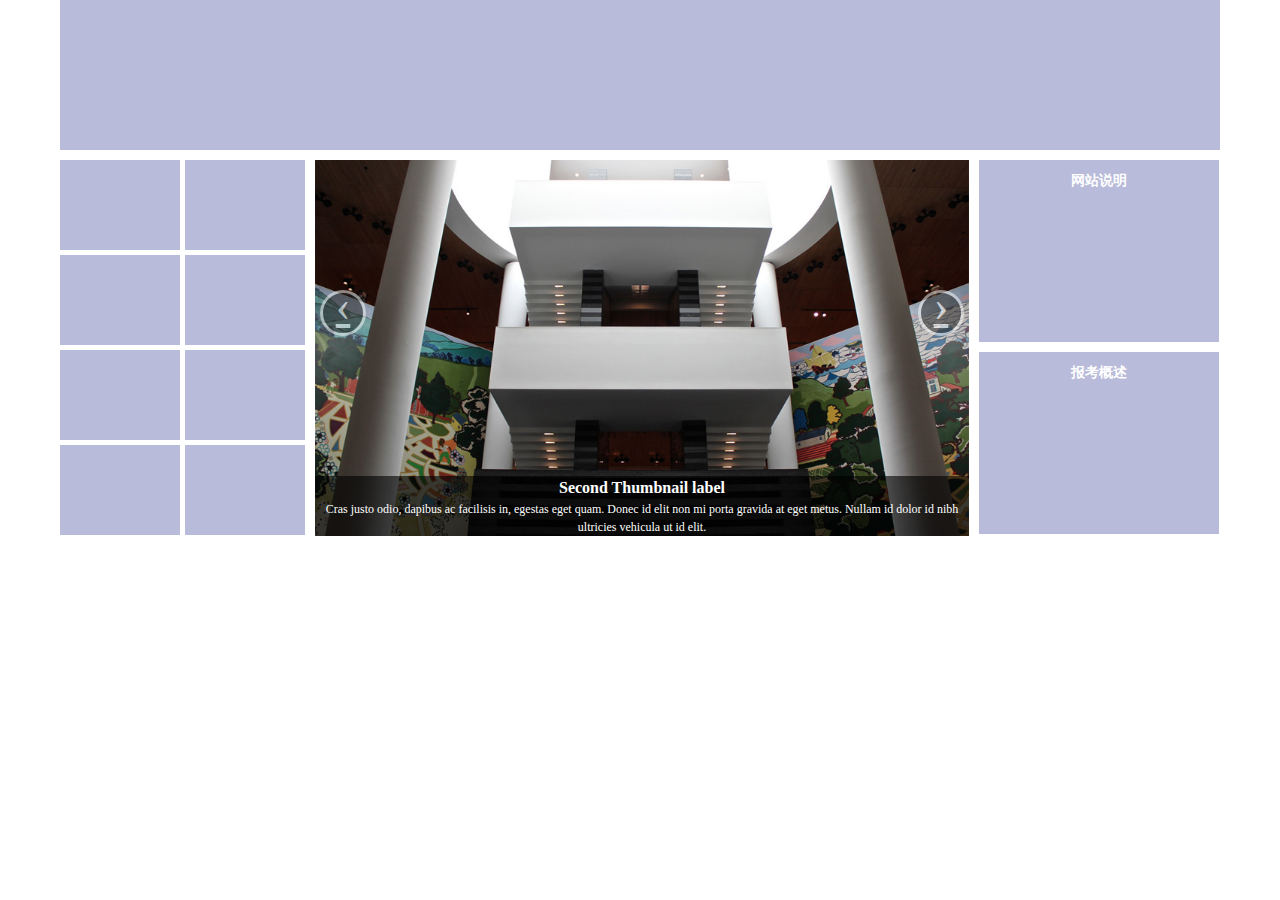
==== demo/index.html @ 2ab3c686 "优化" ====
<!DOCTYPE html>
<html>
  <head>
    <title>Bootstrap 101 Template</title>
    <meta content="text/html; charset=utf-8" http-equiv="Content-Type">
    <link rel="stylesheet" href="css/index.css">
  </head>
  <body>
    <div class="content">
      <div class="header thumbnail">
        <img src="" />
      </div>
      <div class="main">
        <div class="row-fluid">
          <ul class="thumbnails">
            <li>
              <a class="thumbnail" href="#">
              </a>
            </li>
            <li>
              <a class="thumbnail" href="#">
              </a>
            </li>
            <li>
              <a class="thumbnail" href="#">
              </a>
            </li>
            <li>
              <a class="thumbnail" href="#">
              </a>
            </li>
            <li>
              <a class="thumbnail" href="#">
              </a>
            </li>
            <li>
              <a class="thumbnail" href="#">
              </a>
            </li>
            <li>
              <a class="thumbnail" href="#">
              </a>
            </li>
            <li>
              <a class="thumbnail" href="#">
              </a>
            </li>
          </ul>
        </div>
        <div class="carousel slide" id="myCarousel">
          <ol class="carousel-indicators">
            <li class="" data-slide-to="0" data-target="#myCarousel"></li>
            <li data-slide-to="1" data-target="#myCarousel" class="active"></li>
            <li data-slide-to="2" data-target="#myCarousel"></li>
          </ol>
          <div class="carousel-inner">
            <div class="item">
              <img alt="" src="bootstrap-mdo-sfmoma-01.jpg">
              <div class="carousel-caption">
                <h3>First Thumbnail label</h3>
                <p>Cras justo odio, dapibus ac facilisis in, egestas eget quam. Donec id elit non mi porta gravida at eget metus. Nullam id dolor id nibh ultricies vehicula ut id elit.</p>
              </div>
            </div>
            <div class="item active">
              <img alt="" src="bootstrap-mdo-sfmoma-01.jpg">
              <div class="carousel-caption">
                <h3>Second Thumbnail label</h3>
                <p>Cras justo odio, dapibus ac facilisis in, egestas eget quam. Donec id elit non mi porta gravida at eget metus. Nullam id dolor id nibh ultricies vehicula ut id elit.</p>
              </div>
            </div>
            <div class="item">
              <img alt="" src="bootstrap-mdo-sfmoma-01.jpg">
              <div class="carousel-caption">
                <h4>Third Thumbnail label</h4>
                <p>Cras justo odio, dapibus ac facilisis in, egestas eget quam. Donec id elit non mi porta gravida at eget metus. Nullam id dolor id nibh ultricies vehicula ut id elit.</p>
              </div>
            </div>
          </div>
          <a data-slide="prev" href="#myCarousel" class="left carousel-control">‹</a>
          <a data-slide="next" href="#myCarousel" class="right carousel-control">›</a>
        </div>
        <div class="web-info thumbnail">
          <h4>网站说明</h4>
          <p></p>
        </div>      
        <div class="web-info thumbnail">
          <h4>报考概述</h4>
          <p></p>
        </div>
      </div>
      <footer class="footer">
        <ul>
          <li>
            联系我们
          </li>
          <li>
            |
          </li>
          <li>
            官方微博
          </li>
        </ul>
      </footer>
    </div>
    <script src="js/jquery-1.8.3.min.js"></script>
    <script src="js/bootstrap.min.js"></script>
  </body>
</html>
---- demo/css/index.css ----
ul,ol,li{
	margin: 0;
	padding: 0;
	list-style: none;
}

p,h1,h2,h3,h4,h5,h6{
	margin: 0;
	padding: 0;
}

h3{
	font-size: 16px;
}

h4{
	font-size: 14px;
}

html{	
	background: url(http://www.buaa.edu.cn/images/bg.jpg) no-repeat center center;
	background-size: 100% auto;
}

.thumbnail{
	background-color: rgba(78,86,161,0.4);
	border: none;
	border-radius: 0;
    transition: all 0.25s ease-in-out 0s;
}

body{
	margin: 0;
	color: #fff;
	font-family: 'microsoft yahei';
	font-size: 12px;
	line-height: 1.5;
}

.content{
	margin: 0 auto;
	width: 1160px;
}

.main{
	overflow: hidden;
}

.row-fluid{
	float: left;
}

.row-fluid ul{
	overflow: hidden;
	width: 250px;
}

.row-fluid li{
	float: left;	
	width: 120px;
	height: 90px;
	margin: 0 5px 5px 0;
	background-color: rgba(78,86,161,0.4);
}

.row-fluid img{
	display: block;
	width: 100px;
	height: 75px;
}

.carousel{
	position: relative;
	float: left;
	margin-left: 5px;
	width: 654px;
	height: 376px;
}

.carousel-indicators{
	display: none;
	bottom: 0;
	margin: 0 0 0 -50%;
	width: 100%; 
    left: 50%;
    padding-left: 0;
    position: absolute;
    text-align: center;
    z-index: 15;
}

.carousel-indicators li {
    background-color: #000;
    border: 1px solid #FFFFFF;
    border-radius: 10px;
    cursor: pointer;
    display: inline-block;
    height: 10px;
    margin: 1px;
    text-indent: -999px;
    width: 10px;
}

.carousel-indicators .active {
    background-color: #FFFFFF;
    height: 12px;
    margin: 0;
    width: 12px;
}

.carousel-caption{
	position: absolute;
	text-align: center;
	left: 0;
	bottom: 0;
	width: 100%;
	padding: 0;
	background: rgba(0,0,0,0.6);
}

.carousel-inner {
    overflow: hidden;
    position: relative;
    width: 100%;
    height: 100%;
}

.carousel-inner .item {
	height: 100%;
    display: none;
    position: relative;
    transition: left 0.6s ease-in-out 0s;
}

.carousel-inner .active{
	display: block;
}

.carousel-inner .active,
.carousel-inner .next,
.carousel-inner .prev {
  display: block;
}

.carousel-inner .active {
  left: 0;
}

.carousel-inner .next,
.carousel-inner .prev {
  position: absolute;
  top: 0;
  width: 100%;
}

.carousel-inner .next {
  left: 100%;
}

.carousel-inner .prev {
  left: -100%;
}

.carousel-inner .next.left,
.carousel-inner .prev.right {
  left: 0;
}

.carousel-inner .active.left {
  left: -100%;
}

.carousel-inner .active.right {
  left: 100%;
}

.web-info{
	float: left;
	padding: 10px;
	margin: 0 0 10px 10px;
	width: 220px;
	height: 162px;
}


.web-info h4{
	font-size: 14px;
	text-align: center;
}

.header{
	height: 150px;
	margin-bottom: 10px;
}

.carousel-control {
    background: none repeat scroll 0 0 #222222;
    border: 3px solid #FFFFFF;
    border-radius: 23px;
    color: #FFFFFF;
    font-size: 44px;
    font-weight: 100;
    height: 40px;
    left: 5px;
    line-height: 28px;
    margin-top: -20px;
    opacity: 0.5;
    position: absolute;
    text-align: center;
    top: 40%;
    width: 40px;
}
.carousel-control.right{
	left: auto;
	right: 5px;
}

.carousel-control:hover,
.carousel-control:focus {
  color: #ffffff;
  text-decoration: none;
  outline: none;
  opacity: 0.9;
  filter: alpha(opacity=90);
}

.carousel-inner img{
    height: auto;
    line-height: 1;
    max-width: 100%;
}

.footer{
	padding: 10px 0;
	margin-bottom: 20px;
}

.footer ul{
	overflow: hidden;
	margin: 0 auto;
	width: 180px;
}

.footer li{
	float: left;
	padding: 0 10px;
	font-size: 14px;
	color: #fff;
}
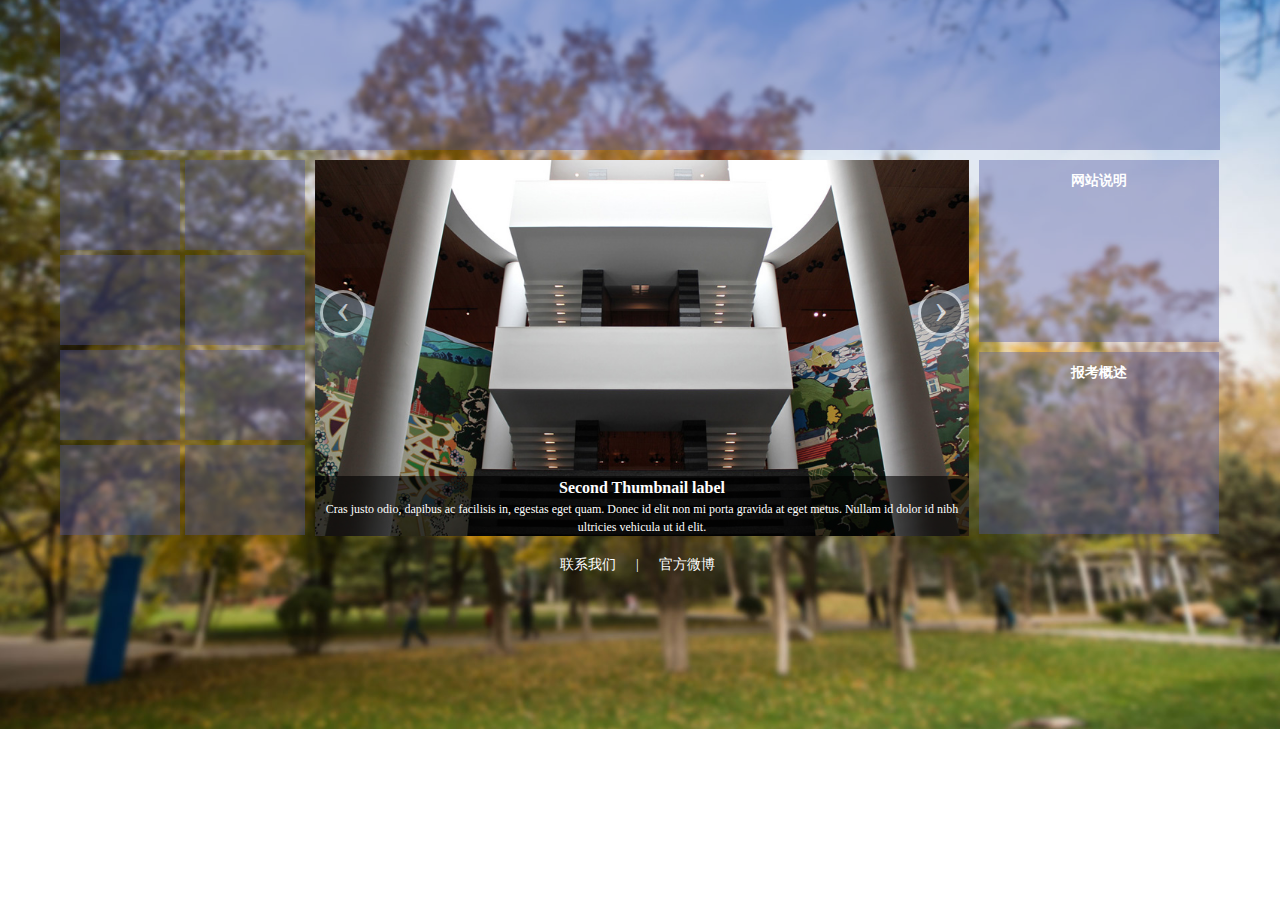
==== commit 40974464: "update" ====
--- a/demo/index.html
+++ b/demo/index.html
@@ -102,7 +102,7 @@
         </ul>
       </footer>
     </div>
-    <script src="js/jquery-1.8.3.min.js"></script>
-    <script src="js/bootstrap.min.js"></script>
+    <script type="text/javascript" src="js/jQuery.js"></script>
+    <script type="text/javascript" src="js/bootstrap.js"></script>
   </body>
 </html>--- a/demo/css/index.css
+++ b/demo/css/index.css
@@ -18,7 +18,7 @@
 }
 
 html{	
-	background: url(http://www.buaa.edu.cn/images/bg.jpg) no-repeat center center;
+	background: url(../images/bg.jpg) no-repeat center center;
 	background-size: 100% auto;
 }
 
@@ -202,11 +202,12 @@
     font-weight: 100;
     height: 40px;
     left: 5px;
-    line-height: 28px;
+    line-height: 32px;
     margin-top: -20px;
     opacity: 0.5;
     position: absolute;
     text-align: center;
+    text-decoration: none;
     top: 40%;
     width: 40px;
 }
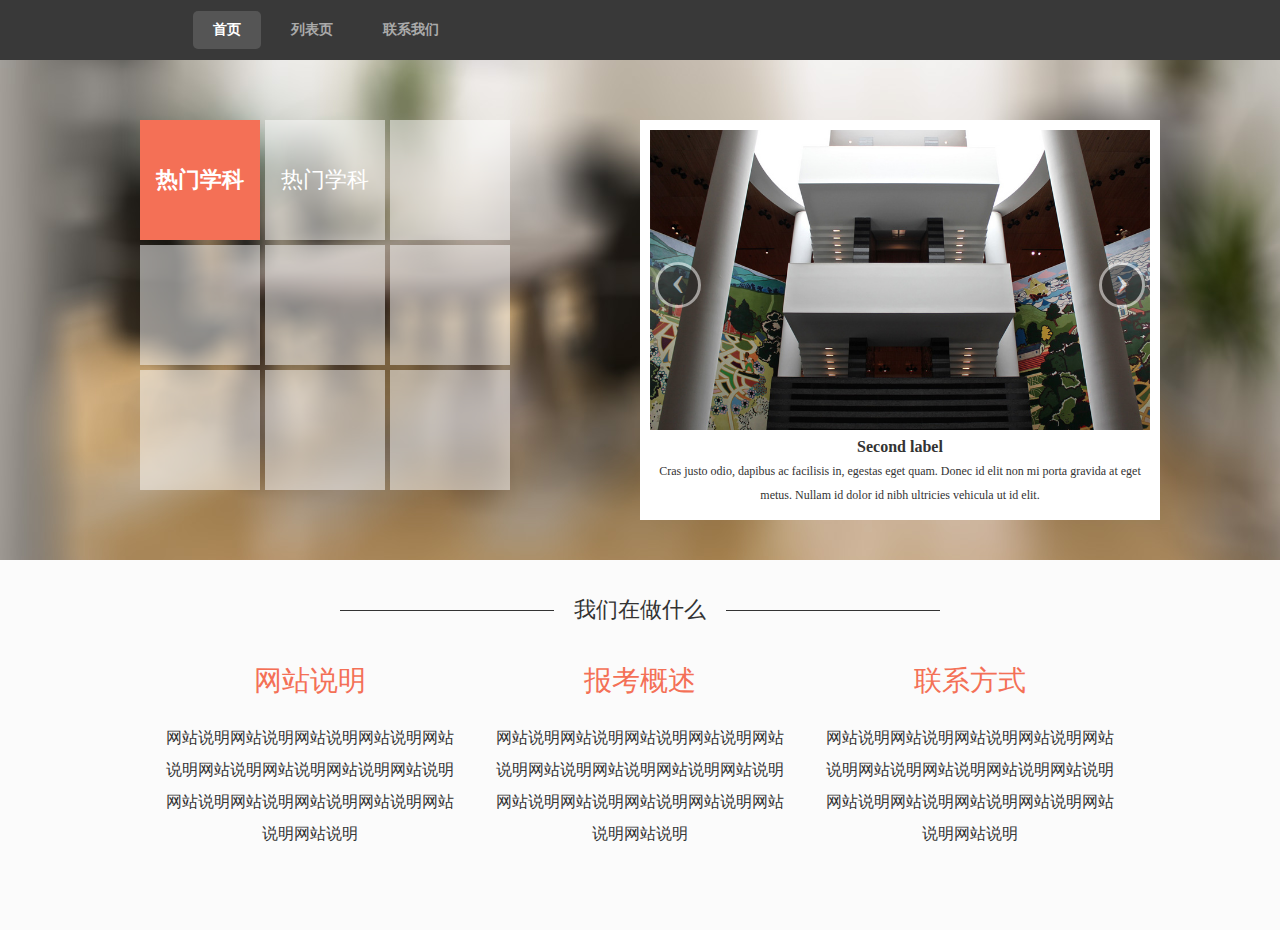
==== commit 420e0861: "优化前台页面" ====
--- a/demo/index.html
+++ b/demo/index.html
@@ -6,101 +6,112 @@
     <link rel="stylesheet" href="css/index.css">
   </head>
   <body>
-    <div class="content">
-      <div class="header thumbnail">
-        <img src="" />
-      </div>
-      <div class="main">
-        <div class="row-fluid">
-          <ul class="thumbnails">
-            <li>
-              <a class="thumbnail" href="#">
-              </a>
-            </li>
-            <li>
-              <a class="thumbnail" href="#">
-              </a>
-            </li>
-            <li>
-              <a class="thumbnail" href="#">
-              </a>
-            </li>
-            <li>
-              <a class="thumbnail" href="#">
-              </a>
-            </li>
-            <li>
-              <a class="thumbnail" href="#">
-              </a>
-            </li>
-            <li>
-              <a class="thumbnail" href="#">
-              </a>
-            </li>
-            <li>
-              <a class="thumbnail" href="#">
-              </a>
-            </li>
-            <li>
-              <a class="thumbnail" href="#">
-              </a>
-            </li>
+    <div class="header ">
+      <div class="header-box">
+        <div class="logo">
+          <a href=""></a>
+        </div>
+        <div class="main-nav">
+          <ul>
+            <li class="home-select nav-select"><a href="">首页</a></li>
+            <li><a href="">列表页</a></li>
+            <li><a href="">联系我们</a></li>
           </ul>
         </div>
-        <div class="carousel slide" id="myCarousel">
-          <ol class="carousel-indicators">
-            <li class="" data-slide-to="0" data-target="#myCarousel"></li>
-            <li data-slide-to="1" data-target="#myCarousel" class="active"></li>
-            <li data-slide-to="2" data-target="#myCarousel"></li>
-          </ol>
-          <div class="carousel-inner">
-            <div class="item">
-              <img alt="" src="bootstrap-mdo-sfmoma-01.jpg">
-              <div class="carousel-caption">
-                <h3>First Thumbnail label</h3>
-                <p>Cras justo odio, dapibus ac facilisis in, egestas eget quam. Donec id elit non mi porta gravida at eget metus. Nullam id dolor id nibh ultricies vehicula ut id elit.</p>
-              </div>
-            </div>
-            <div class="item active">
-              <img alt="" src="bootstrap-mdo-sfmoma-01.jpg">
-              <div class="carousel-caption">
-                <h3>Second Thumbnail label</h3>
-                <p>Cras justo odio, dapibus ac facilisis in, egestas eget quam. Donec id elit non mi porta gravida at eget metus. Nullam id dolor id nibh ultricies vehicula ut id elit.</p>
-              </div>
-            </div>
-            <div class="item">
-              <img alt="" src="bootstrap-mdo-sfmoma-01.jpg">
-              <div class="carousel-caption">
-                <h4>Third Thumbnail label</h4>
-                <p>Cras justo odio, dapibus ac facilisis in, egestas eget quam. Donec id elit non mi porta gravida at eget metus. Nullam id dolor id nibh ultricies vehicula ut id elit.</p>
-              </div>
+      </div>
+    </div>     
+    <div class="main">
+      <div class="row-fluid">
+        <ul>
+          <li class="row-first">
+            <a class="" href="#">
+              热门学科
+            </a>
+          </li>
+          <li>
+            <a class="" href="#">
+              热门学科
+            </a>
+          </li>
+          <li>
+            <a class="" href="#">
+            </a>
+          </li>
+          <li>
+            <a class="" href="#">
+            </a>
+          </li>
+          <li>
+            <a class="" href="#">
+            </a>
+          </li>
+          <li>
+            <a class="" href="#">
+            </a>
+          </li>
+          <li>
+            <a class="" href="#">
+            </a>
+          </li>
+          <li>
+            <a class="" href="#">
+            </a>
+          </li>
+          <li>
+            <a class="" href="#">
+            </a>
+          </li>
+        </ul>
+      </div>
+      <div class="carousel slide" id="myCarousel">
+        <ol class="carousel-indicators">
+          <li class="" data-slide-to="0" data-target="#myCarousel"></li>
+          <li data-slide-to="1" data-target="#myCarousel" class="active"></li>
+          <li data-slide-to="2" data-target="#myCarousel"></li>
+        </ol>
+        <div class="carousel-inner">
+          <div class="item">
+            <img alt="" src="bootstrap-mdo-sfmoma-01.jpg">
+            <div class="carousel-caption">
+              <h3>First  label</h3>
+              <p>Cras justo odio, dapibus ac facilisis in, egestas eget quam. Donec id elit non mi porta gravida at eget metus. Nullam id dolor id nibh ultricies vehicula ut id elit.</p>
             </div>
           </div>
-          <a data-slide="prev" href="#myCarousel" class="left carousel-control">‹</a>
-          <a data-slide="next" href="#myCarousel" class="right carousel-control">›</a>
+          <div class="item active">
+            <img alt="" src="bootstrap-mdo-sfmoma-01.jpg">
+            <div class="carousel-caption">
+              <h3>Second  label</h3>
+              <p>Cras justo odio, dapibus ac facilisis in, egestas eget quam. Donec id elit non mi porta gravida at eget metus. Nullam id dolor id nibh ultricies vehicula ut id elit.</p>
+            </div>
+          </div>
+          <div class="item">
+            <img alt="" src="bootstrap-mdo-sfmoma-01.jpg">
+            <div class="carousel-caption">
+              <h3>Third  label</h3>
+              <p>Cras justo odio, dapibus ac facilisis in, egestas eget quam. Donec id elit non mi porta gravida at eget metus. Nullam id dolor id nibh ultricies vehicula ut id elit.</p>
+            </div>
+          </div>
         </div>
-        <div class="web-info thumbnail">
-          <h4>网站说明</h4>
-          <p></p>
-        </div>      
-        <div class="web-info thumbnail">
-          <h4>报考概述</h4>
-          <p></p>
-        </div>
+        <a data-slide="prev" href="#myCarousel" class="left carousel-control">‹</a>
+        <a data-slide="next" href="#myCarousel" class="right carousel-control">›</a>
       </div>
-      <footer class="footer">
-        <ul>
-          <li>
-            联系我们
-          </li>
-          <li>
-            |
-          </li>
-          <li>
-            官方微博
-          </li>
-        </ul>
-      </footer>
+    </div>
+    <div class="content"> 
+      <div class="section-title">
+        <span>我们在做什么</span>
+      </div>
+      <div class="web-info ">
+        <h4>网站说明</h4>
+        <p>网站说明网站说明网站说明网站说明网站说明网站说明网站说明网站说明网站说明网站说明网站说明网站说明网站说明网站说明网站说明</p>
+      </div>      
+      <div class="web-info ">
+        <h4>报考概述</h4>
+        <p>网站说明网站说明网站说明网站说明网站说明网站说明网站说明网站说明网站说明网站说明网站说明网站说明网站说明网站说明网站说明</p>
+      </div>   
+      <div class="web-info ">
+        <h4>联系方式</h4>
+        <p>网站说明网站说明网站说明网站说明网站说明网站说明网站说明网站说明网站说明网站说明网站说明网站说明网站说明网站说明网站说明</p>
+      </div>
     </div>
     <script type="text/javascript" src="js/jQuery.js"></script>
     <script type="text/javascript" src="js/bootstrap.js"></script>
--- a/demo/css/index.css
+++ b/demo/css/index.css
@@ -3,32 +3,25 @@
 	padding: 0;
 	list-style: none;
 }
-
+a:hover{
+    transition: color 0.3s ease-in-out 0s;
+}
+li:hover{
+    transition: background 0.3s ease-in-out 0s;
+}
 p,h1,h2,h3,h4,h5,h6{
 	margin: 0;
 	padding: 0;
 }
-
+body{	
+	background-color: #FBFBFB;
+}
 h3{
 	font-size: 16px;
 }
-
 h4{
 	font-size: 14px;
 }
-
-html{	
-	background: url(../images/bg.jpg) no-repeat center center;
-	background-size: 100% auto;
-}
-
-.thumbnail{
-	background-color: rgba(78,86,161,0.4);
-	border: none;
-	border-radius: 0;
-    transition: all 0.25s ease-in-out 0s;
-}
-
 body{
 	margin: 0;
 	color: #fff;
@@ -36,47 +29,56 @@
 	font-size: 12px;
 	line-height: 1.5;
 }
-
 .content{
-	margin: 0 auto;
-	width: 1160px;
-}
-
+	margin: 0 auto 80px;
+	width: 1020px;
+	overflow: hidden;
+}
 .main{
+	position: relative;
 	overflow: hidden;
-}
-
+	margin-top: 60px;
+	height: 500px;
+	background: url(../images/banner_bg2.jpg) center top #C5C4C0;
+}
 .row-fluid{
 	float: left;
 }
-
-.row-fluid ul{
-	overflow: hidden;
-	width: 250px;
-}
-
+.row-fluid ul {
+    left: 50%;
+    margin-left: -500px;
+    overflow: hidden;
+    position: absolute;
+    top: 60px;
+    width: 375px;
+}
 .row-fluid li{
 	float: left;	
 	width: 120px;
-	height: 90px;
+	height: 120px;
 	margin: 0 5px 5px 0;
-	background-color: rgba(78,86,161,0.4);
-}
-
+	background-color: rgba(255,255,255,0.5);
+	cursor: pointer;
+	text-align: center;
+}
+.row-fluid li:hover{
+	 background-color: #F47056;
+}
 .row-fluid img{
 	display: block;
 	width: 100px;
 	height: 75px;
 }
-
-.carousel{
-	position: relative;
-	float: left;
-	margin-left: 5px;
-	width: 654px;
-	height: 376px;
-}
-
+.carousel {
+    border: 10px solid #FFFFFF;
+    height: 300px;
+    left: 50%;
+    overflow: hidden;
+    padding-bottom: 80px;
+    position: absolute;
+    top: 60px;
+    width: 500px;
+}
 .carousel-indicators{
 	display: none;
 	bottom: 0;
@@ -88,7 +90,6 @@
     text-align: center;
     z-index: 15;
 }
-
 .carousel-indicators li {
     background-color: #000;
     border: 1px solid #FFFFFF;
@@ -100,99 +101,136 @@
     text-indent: -999px;
     width: 10px;
 }
-
 .carousel-indicators .active {
     background-color: #FFFFFF;
     height: 12px;
     margin: 0;
     width: 12px;
 }
-
 .carousel-caption{
 	position: absolute;
 	text-align: center;
 	left: 0;
-	bottom: 0;
+	bottom: -80px;
 	width: 100%;
 	padding: 0;
-	background: rgba(0,0,0,0.6);
-}
-
+	background-color: #fff;
+	height: 80px;
+	color: #333;
+}
+.carousel-caption h3{
+	margin-top: 5px;
+}
+.carousel-caption p{
+	line-height: 2;
+}
 .carousel-inner {
-    overflow: hidden;
     position: relative;
     width: 100%;
     height: 100%;
 }
-
 .carousel-inner .item {
 	height: 100%;
     display: none;
     position: relative;
     transition: left 0.6s ease-in-out 0s;
 }
-
 .carousel-inner .active{
 	display: block;
 }
-
 .carousel-inner .active,
 .carousel-inner .next,
 .carousel-inner .prev {
-  display: block;
-}
-
+  	display: block;
+}
 .carousel-inner .active {
-  left: 0;
-}
-
+  	left: 0;
+}
 .carousel-inner .next,
 .carousel-inner .prev {
-  position: absolute;
-  top: 0;
-  width: 100%;
-}
-
+  	position: absolute;
+  	top: 0;
+  	width: 100%;
+}
 .carousel-inner .next {
-  left: 100%;
-}
-
+  	left: 100%;
+}
 .carousel-inner .prev {
-  left: -100%;
-}
-
+  	left: -100%;
+}
 .carousel-inner .next.left,
 .carousel-inner .prev.right {
-  left: 0;
-}
-
+  	left: 0;
+}
 .carousel-inner .active.left {
-  left: -100%;
-}
-
+  	left: -100%;
+}
 .carousel-inner .active.right {
-  left: 100%;
-}
-
+  	left: 100%;
+}
 .web-info{
 	float: left;
-	padding: 10px;
-	margin: 0 0 10px 10px;
-	width: 220px;
-	height: 162px;
-}
-
-
+	width: 300px;
+	margin-left: 30px;
+}
 .web-info h4{
-	font-size: 14px;
+	font-size: 28px;
 	text-align: center;
-}
-
-.header{
-	height: 150px;
-	margin-bottom: 10px;
-}
-
+	color: #F47056;
+	font-weight: normal;
+}
+.web-info p {
+    color: #333;
+    font-size: 16px;
+    line-height: 2;
+    margin-top: 20px;
+    text-align: center;
+    font-family: 'simsun';
+}
+.header {
+    background-color: #393939;
+    height: 60px;
+    left: 0;
+    position: fixed;
+    top: 0;
+    transition: all 0.3s ease-out 0s;
+    width: 100%;
+    z-index: 200;
+}
+.header-box {
+    margin: 0 auto;
+    width: 905px;
+}
+.main-nav {
+    display: inline;
+    float: left;
+    line-height: 28px;
+    margin-top: 11px;
+    z-index: 200;
+}
+.main-nav li {
+    display: inline;
+    float: left;
+    padding: 5px 20px;
+    margin: 0 5px;
+    z-index: 79;
+    border-radius: 5px;
+}
+.main-nav li a {
+    color: #aaa;
+    font-weight: bold;
+    text-decoration: none;
+    font-size: 14px;
+}
+.main-nav li a:hover{
+	color: #fff;
+}
+.main-nav .nav-select {
+    background-color: #555;
+}
+.main-nav .nav-select a{
+	color: #fff;
+}
 .carousel-control {
     background: none repeat scroll 0 0 #222222;
     border: 3px solid #FFFFFF;
@@ -215,36 +253,68 @@
 	left: auto;
 	right: 5px;
 }
-
 .carousel-control:hover,
 .carousel-control:focus {
-  color: #ffffff;
-  text-decoration: none;
-  outline: none;
-  opacity: 0.9;
-  filter: alpha(opacity=90);
-}
-
+  	color: #ffffff;
+  	text-decoration: none;
+  	outline: none;
+  	opacity: 0.9;
+  	filter: alpha(opacity=90);
+}
 .carousel-inner img{
-    height: auto;
+    height: 100%;
     line-height: 1;
-    max-width: 100%;
-}
-
+    width: 100%;
+}
 .footer{
 	padding: 10px 0;
 	margin-bottom: 20px;
 }
-
 .footer ul{
 	overflow: hidden;
 	margin: 0 auto;
 	width: 180px;
 }
-
 .footer li{
 	float: left;
 	padding: 0 10px;
 	font-size: 14px;
 	color: #fff;
 }
+.section-title {
+    font-size: 22px;
+    margin: auto;
+    text-align: center;
+    width: 600px;
+    height: 100px;
+    line-height: 100px;
+}
+.section-title span {
+    padding: 0 20px;
+    position: relative;
+    z-index: 5;
+    color: #333;
+    background-color: #FBFBFB;
+}
+.section-title:before {
+    border-top: 1px solid #333333;
+    content: "";
+    display: block;
+    height: 1px;
+    margin-top: 50px;
+    position: absolute;
+    width: 600px;
+    z-index: 1;
+}
+.row-fluid .row-first{
+	background-color: #F47056;
+}
+.row-fluid a{
+	color: #fff;
+	line-height: 120px;
+	text-decoration: none;
+	font-size: 22px;
+}
+.row-fluid .row-first a{
+	font-weight: bold;
+}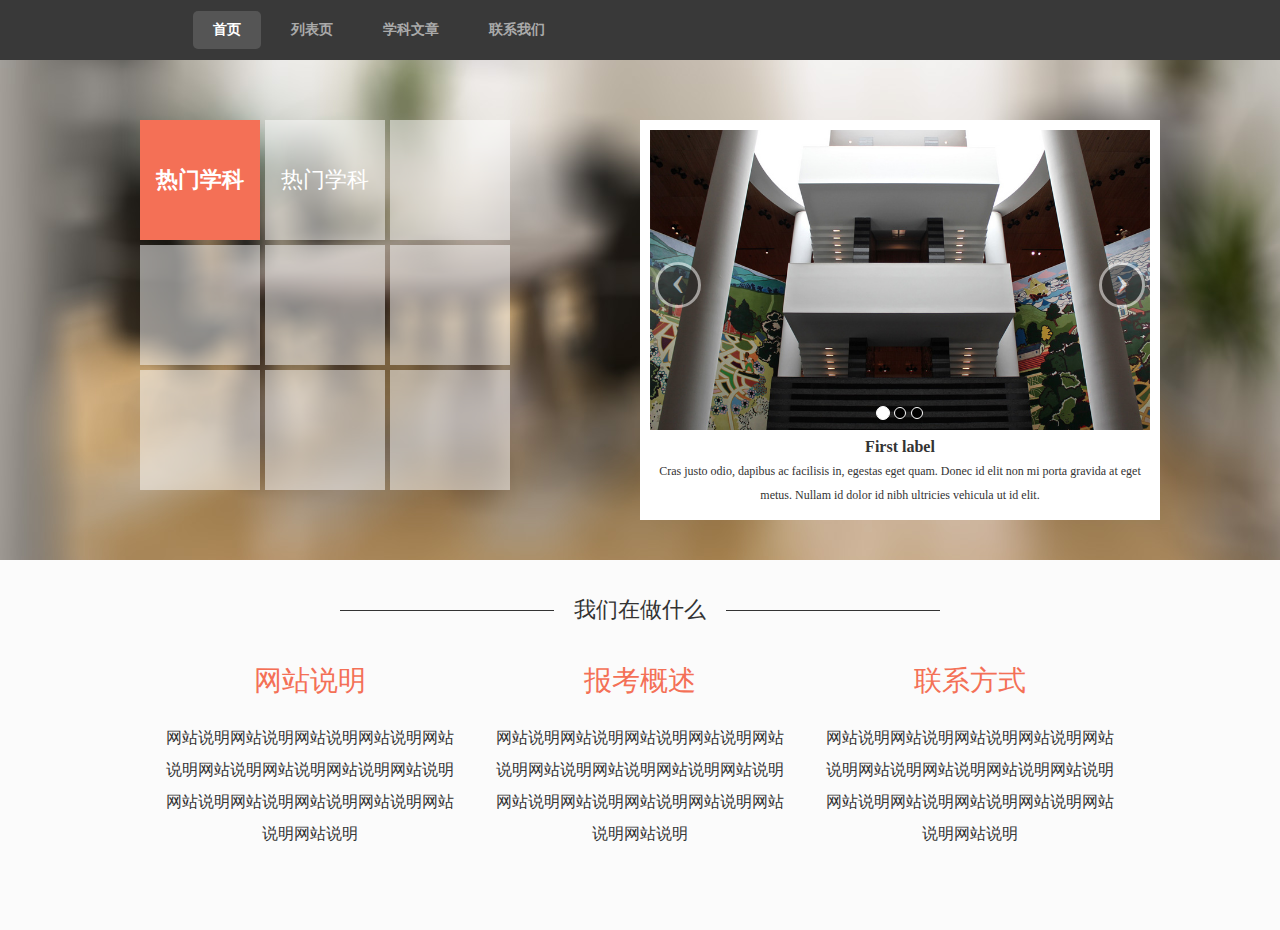
==== commit 2909ef93: "update" ====
--- a/demo/index.html
+++ b/demo/index.html
@@ -15,6 +15,7 @@
           <ul>
             <li class="home-select nav-select"><a href="">首页</a></li>
             <li><a href="">列表页</a></li>
+            <li><a href="">学科文章</a></li>
             <li><a href="">联系我们</a></li>
           </ul>
         </div>
@@ -63,21 +64,21 @@
           </li>
         </ul>
       </div>
-      <div class="carousel slide" id="myCarousel">
+      <div class="carousel slide" id="myCarousel" data-ride="carousel">
         <ol class="carousel-indicators">
-          <li class="" data-slide-to="0" data-target="#myCarousel"></li>
-          <li data-slide-to="1" data-target="#myCarousel" class="active"></li>
+          <li class="active" data-slide-to="0" data-target="#myCarousel"></li>
+          <li data-slide-to="1" data-target="#myCarousel"></li>
           <li data-slide-to="2" data-target="#myCarousel"></li>
         </ol>
         <div class="carousel-inner">
-          <div class="item">
+          <div class="item active">
             <img alt="" src="bootstrap-mdo-sfmoma-01.jpg">
             <div class="carousel-caption">
               <h3>First  label</h3>
               <p>Cras justo odio, dapibus ac facilisis in, egestas eget quam. Donec id elit non mi porta gravida at eget metus. Nullam id dolor id nibh ultricies vehicula ut id elit.</p>
             </div>
           </div>
-          <div class="item active">
+          <div class="item">
             <img alt="" src="bootstrap-mdo-sfmoma-01.jpg">
             <div class="carousel-caption">
               <h3>Second  label</h3>
@@ -113,6 +114,7 @@
         <p>网站说明网站说明网站说明网站说明网站说明网站说明网站说明网站说明网站说明网站说明网站说明网站说明网站说明网站说明网站说明</p>
       </div>
     </div>
+    <script>window._bd_share_config={"common":{"bdSnsKey":{},"bdText":"","bdMini":"1","bdMiniList":["mshare","qzone","tsina","weixin","renren","tqq","tieba","douban","sqq"],"bdPic":"","bdStyle":"0","bdSize":"16"},"slide":{"type":"slide","bdImg":"5","bdPos":"right","bdTop":"100"}};with(document)0[(getElementsByTagName('head')[0]||body).appendChild(createElement('script')).src='http://bdimg.share.baidu.com/static/api/js/share.js?v=89860593.js?cdnversion='+~(-new Date()/36e5)];</script>
     <script type="text/javascript" src="js/jQuery.js"></script>
     <script type="text/javascript" src="js/bootstrap.js"></script>
   </body>
--- a/demo/css/index.css
+++ b/demo/css/index.css
@@ -80,8 +80,7 @@
     width: 500px;
 }
 .carousel-indicators{
-	display: none;
-	bottom: 0;
+	bottom: 85px;
 	margin: 0 0 0 -50%;
 	width: 100%; 
     left: 50%;
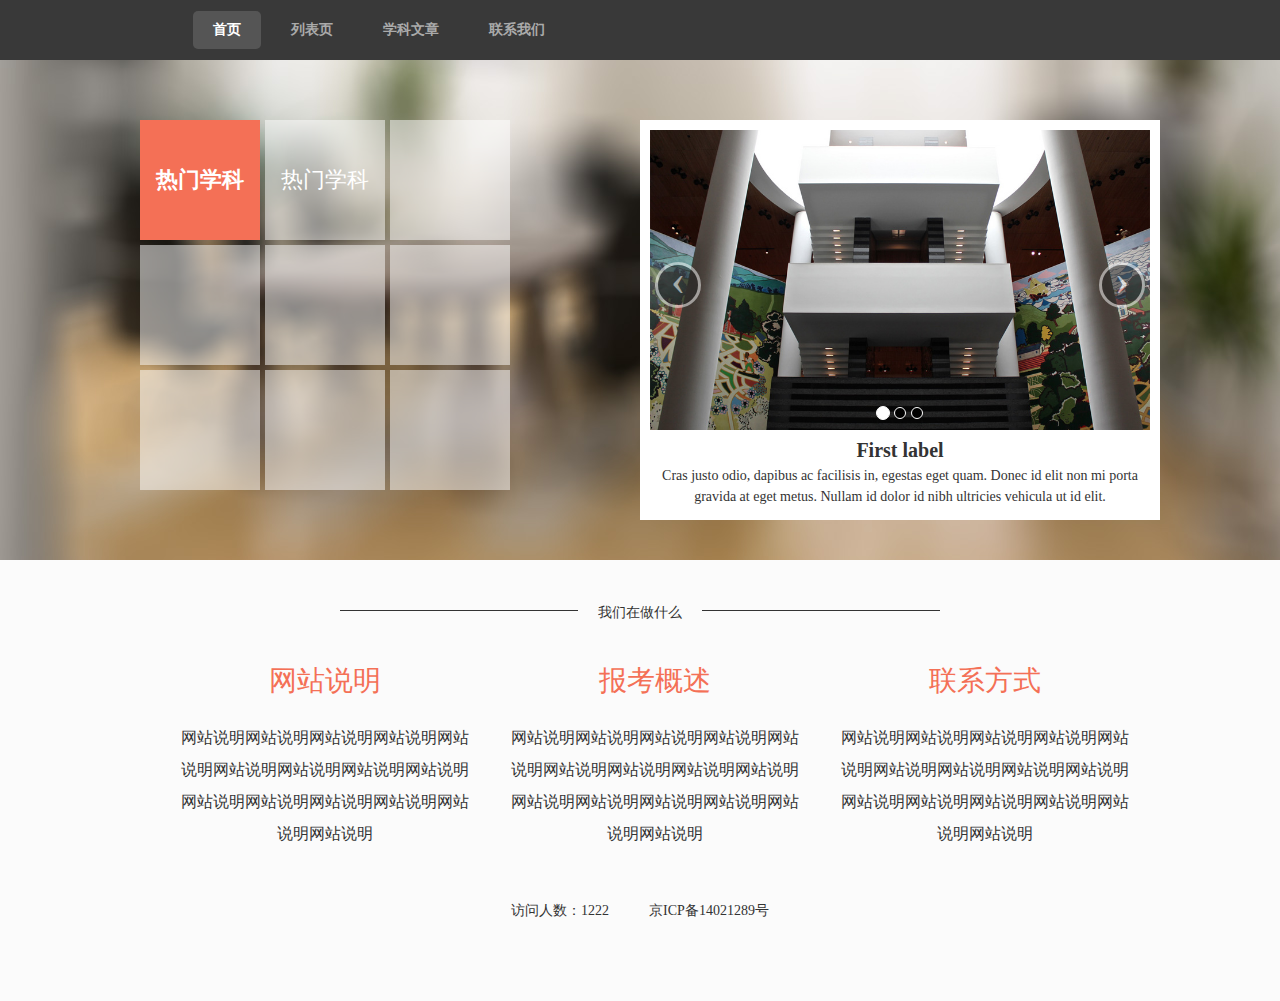
==== commit af5713ba: "debug" ====
--- a/demo/index.html
+++ b/demo/index.html
@@ -113,6 +113,7 @@
         <h4>联系方式</h4>
         <p>网站说明网站说明网站说明网站说明网站说明网站说明网站说明网站说明网站说明网站说明网站说明网站说明网站说明网站说明网站说明</p>
       </div>
+      <span>访问人数：1222</span><span>京ICP备14021289号</span>
     </div>
     <script>window._bd_share_config={"common":{"bdSnsKey":{},"bdText":"","bdMini":"1","bdMiniList":["mshare","qzone","tsina","weixin","renren","tqq","tieba","douban","sqq"],"bdPic":"","bdStyle":"0","bdSize":"16"},"slide":{"type":"slide","bdImg":"5","bdPos":"right","bdTop":"100"}};with(document)0[(getElementsByTagName('head')[0]||body).appendChild(createElement('script')).src='http://bdimg.share.baidu.com/static/api/js/share.js?v=89860593.js?cdnversion='+~(-new Date()/36e5)];</script>
     <script type="text/javascript" src="js/jQuery.js"></script>
--- a/demo/css/index.css
+++ b/demo/css/index.css
@@ -17,7 +17,7 @@
 	background-color: #FBFBFB;
 }
 h3{
-	font-size: 16px;
+	font-size: 20px;
 }
 h4{
 	font-size: 14px;
@@ -31,8 +31,14 @@
 }
 .content{
 	margin: 0 auto 80px;
-	width: 1020px;
+	width: 990px;
+    text-align: center;
 	overflow: hidden;
+}
+.content span{
+    margin: 0 20px;
+    color: #333;
+    font-size: 14px;
 }
 .main{
 	position: relative;
@@ -121,7 +127,7 @@
 	margin-top: 5px;
 }
 .carousel-caption p{
-	line-height: 2;
+    font-size: 14px;
 }
 .carousel-inner {
     position: relative;
@@ -170,7 +176,7 @@
 .web-info{
 	float: left;
 	width: 300px;
-	margin-left: 30px;
+	margin: 0 0 50px 30px;
 }
 .web-info h4{
 	font-size: 28px;
@@ -178,13 +184,18 @@
 	color: #F47056;
 	font-weight: normal;
 }
-.web-info p {
+.web-info p{
     color: #333;
     font-size: 16px;
     line-height: 2;
     margin-top: 20px;
     text-align: center;
     font-family: 'simsun';
+}
+.web-info a{
+    padding-left: 15px;
+    color: #F47056;   
+    text-decoration: none; 
 }
 .header {
     background-color: #393939;
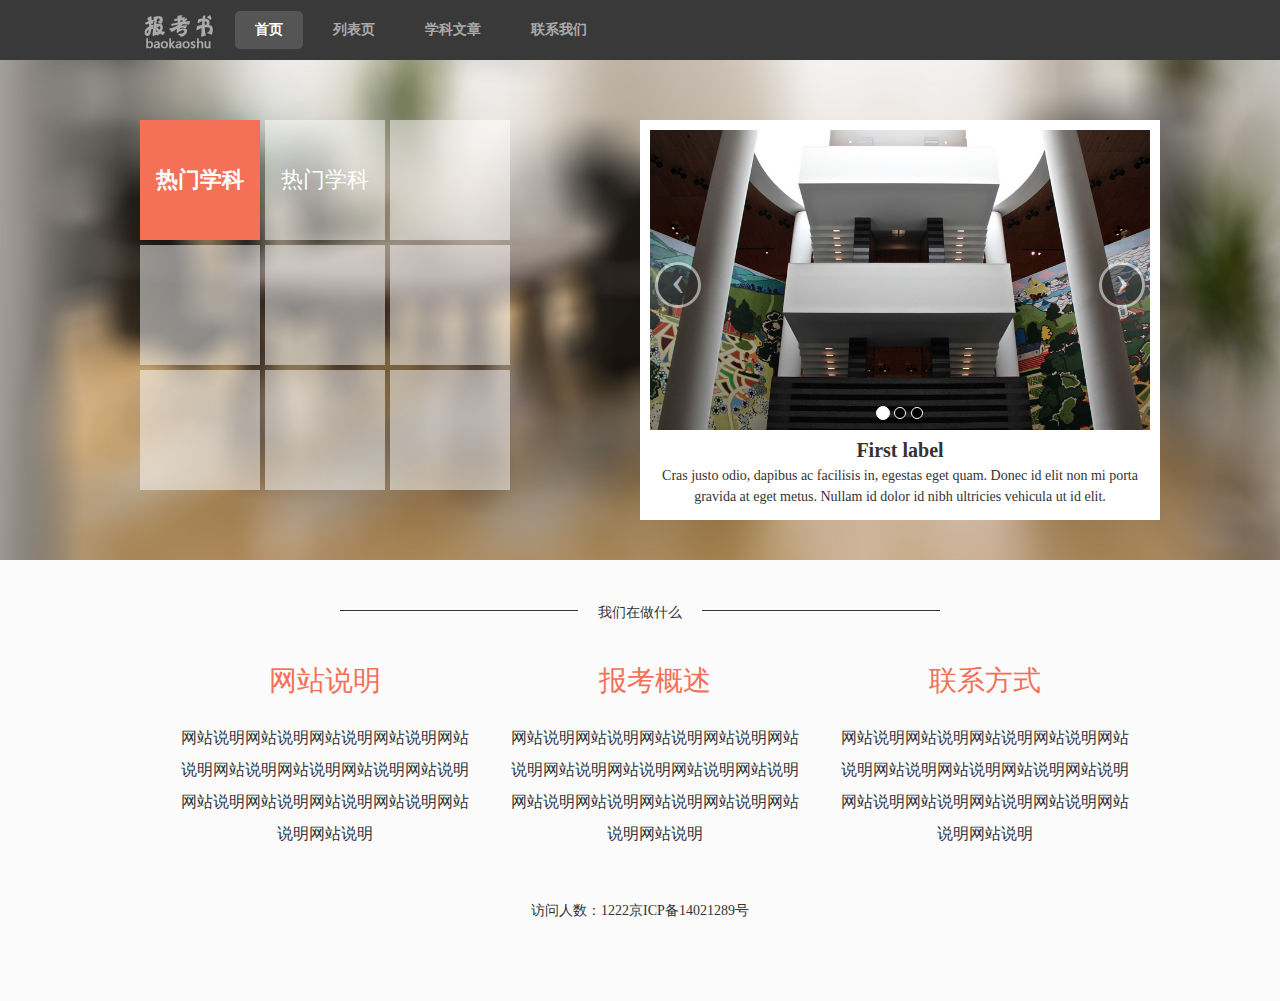
==== commit e6176bd7: "增加logo图片" ====
--- a/demo/index.html
+++ b/demo/index.html
@@ -9,7 +9,7 @@
     <div class="header ">
       <div class="header-box">
         <div class="logo">
-          <a href=""></a>
+          <a href=""><img src="logo.png" /></a>
         </div>
         <div class="main-nav">
           <ul>
--- a/demo/css/index.css
+++ b/demo/css/index.css
@@ -36,9 +36,12 @@
 	overflow: hidden;
 }
 .content span{
-    margin: 0 20px;
     color: #333;
     font-size: 14px;
+}
+.content span a{
+    color: #333;
+    text-decoration: none;
 }
 .main{
 	position: relative;
@@ -126,6 +129,10 @@
 .carousel-caption h3{
 	margin-top: 5px;
 }
+.carousel-caption a{
+    color: #333;
+    text-decoration: none;
+}
 .carousel-caption p{
     font-size: 14px;
 }
@@ -209,7 +216,15 @@
 }
 .header-box {
     margin: 0 auto;
-    width: 905px;
+    width: 1000px;
+    overflow: hidden;
+}
+.logo {
+    display: inline;
+    float: left;
+    margin-top: 12px;
+    overflow: hidden;
+    width: 90px;
 }
 .main-nav {
     display: inline;
@@ -327,4 +342,7 @@
 }
 .row-fluid .row-first a{
 	font-weight: bold;
+}
+.contact-us img {
+    width: 150px;
 }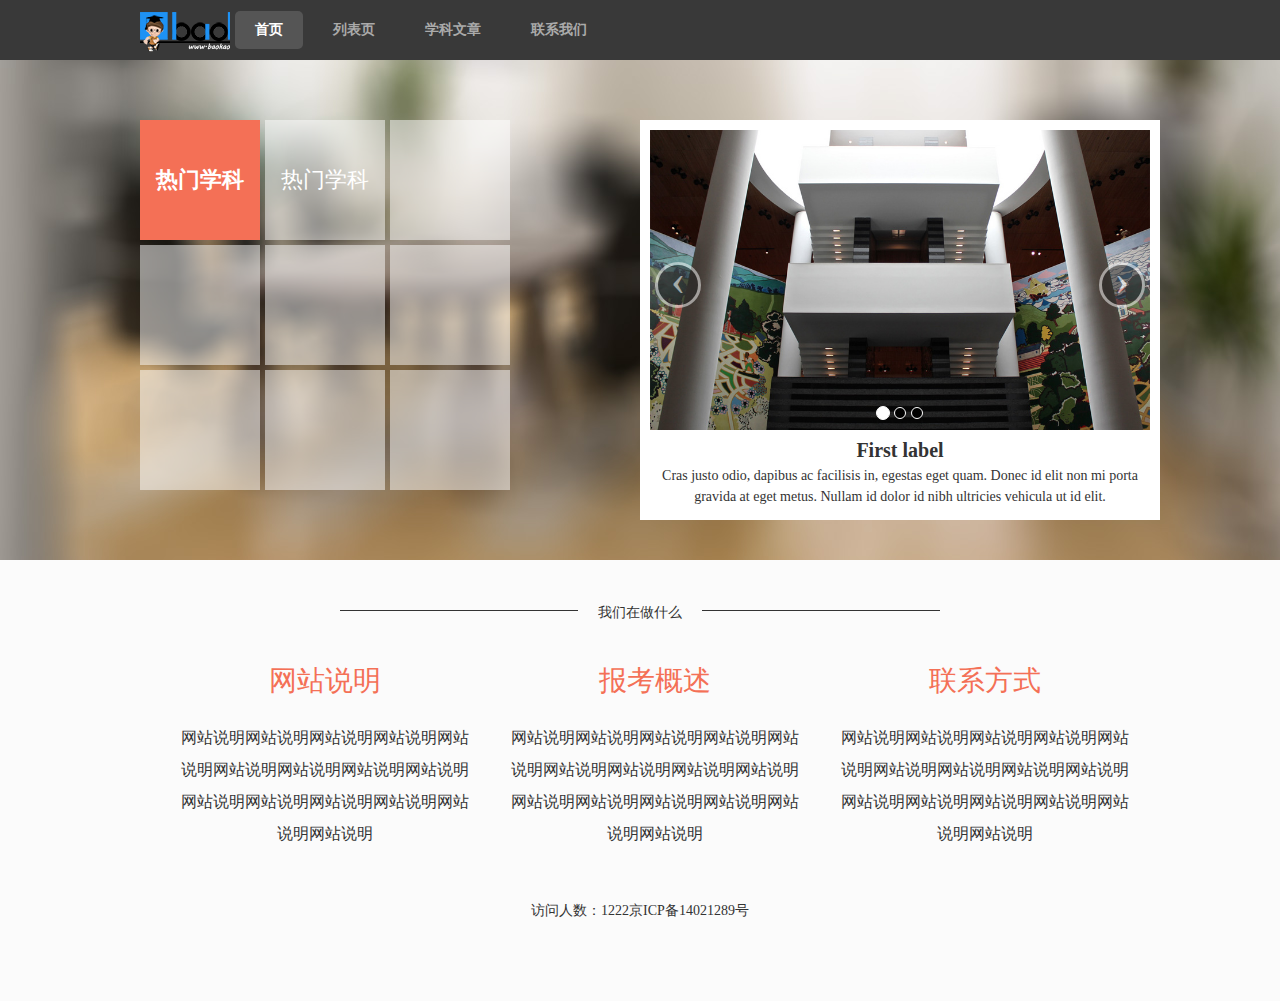
==== commit 4e35e882: "修改logo" ====
--- a/demo/index.html
+++ b/demo/index.html
@@ -9,7 +9,7 @@
     <div class="header ">
       <div class="header-box">
         <div class="logo">
-          <a href=""><img src="logo.png" /></a>
+          <a href=""><img src="logobks.png" /></a>
         </div>
         <div class="main-nav">
           <ul>
